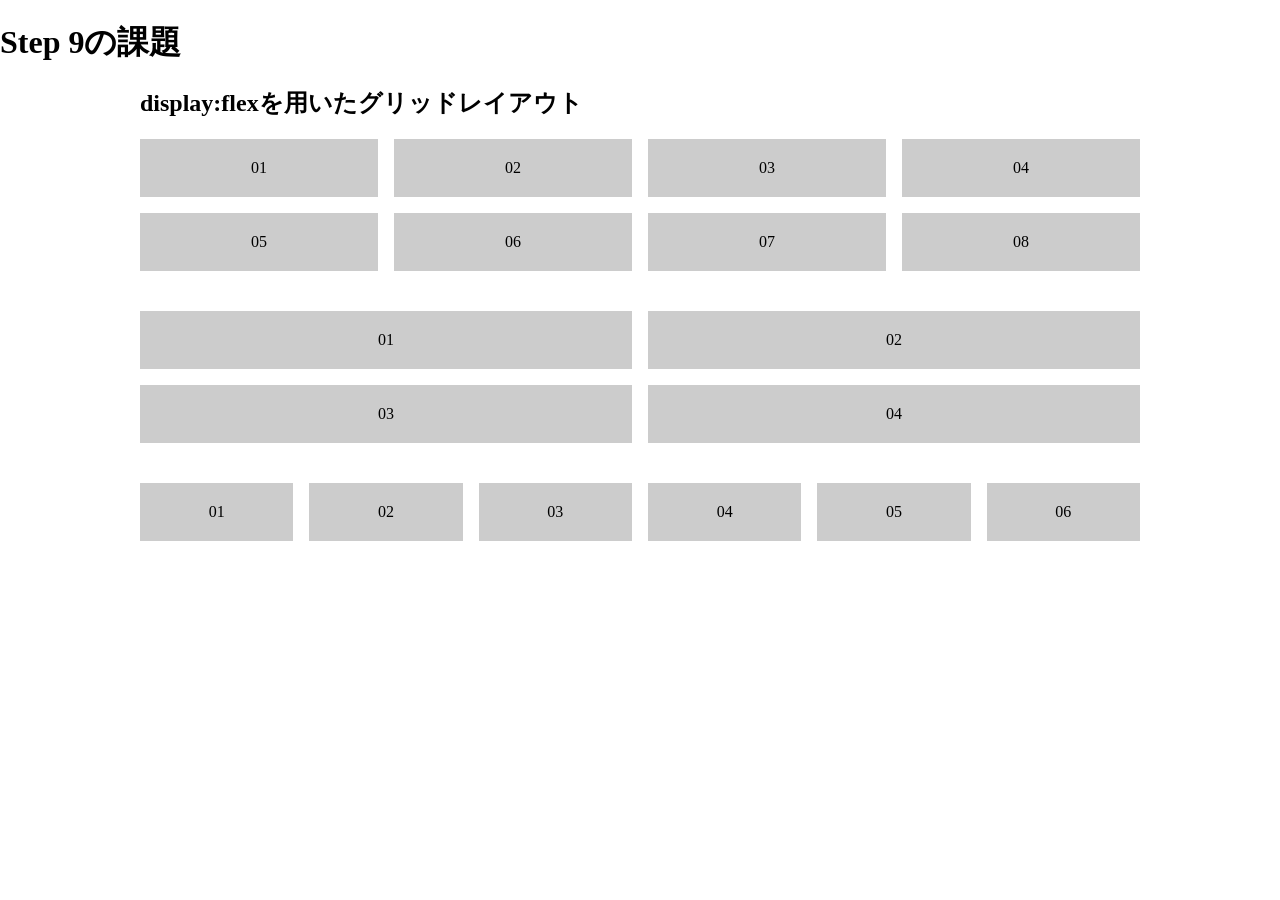
==== html-css/index.html @ 7e366bbe "display:flexを用いたグリッドレイアウト" ====
<!doctype html>
<html lang="en">
  <head>
    <meta charset="UTF-8" />
    <meta name="viewport" content="width=device-width, initial-scale=1.0" />
    <title>test</title>
    <link rel="stylesheet" href="./css/style.css" />
  </head>
  <body>
    <h1>Step 9の課題</h1>
    <section>
      <h2>display:flexを用いたグリッドレイアウト</h2>

      <div class="grid grid-4x4">
        <div>01</div>
        <div>02</div>
        <div>03</div>
        <div>04</div>
        <div>05</div>
        <div>06</div>
        <div>07</div>
        <div>08</div>
      </div>

      <div class="grid grid-2x2">
        <div>01</div>
        <div>02</div>
        <div>03</div>
        <div>04</div>
      </div>

      <div class="grid grid-6x1">
        <div>01</div>
        <div>02</div>
        <div>03</div>
        <div>04</div>
        <div>05</div>
        <div>06</div>
      </div>
    </section>
  </body>
</html>
---- html-css/css/style.css ----
/*
 最小限のリセット
*/
* {
    box-sizing: border-box;
  }
  
  body {
    margin: 0;
  }

  section{
    max-width: 1000px;
    margin: 0 auto;
}


/*
grid
*/


.grid{
    display:flex;
    gap:16px;
    flex-wrap: wrap;
    margin-bottom: 40px;

}
.grid > div{
    background-color: #ccc;
    padding: 20px 0;
    text-align: center;
}

.grid-4x4 > div{
    width:calc((100% - (16px*3)) /4 );
}

.grid-2x2 > div{
    width:calc((100% - (16px*1)) /2 );
}

.grid-6x1 > div{
    width:calc((100% - (16px*5)) /6 );
}
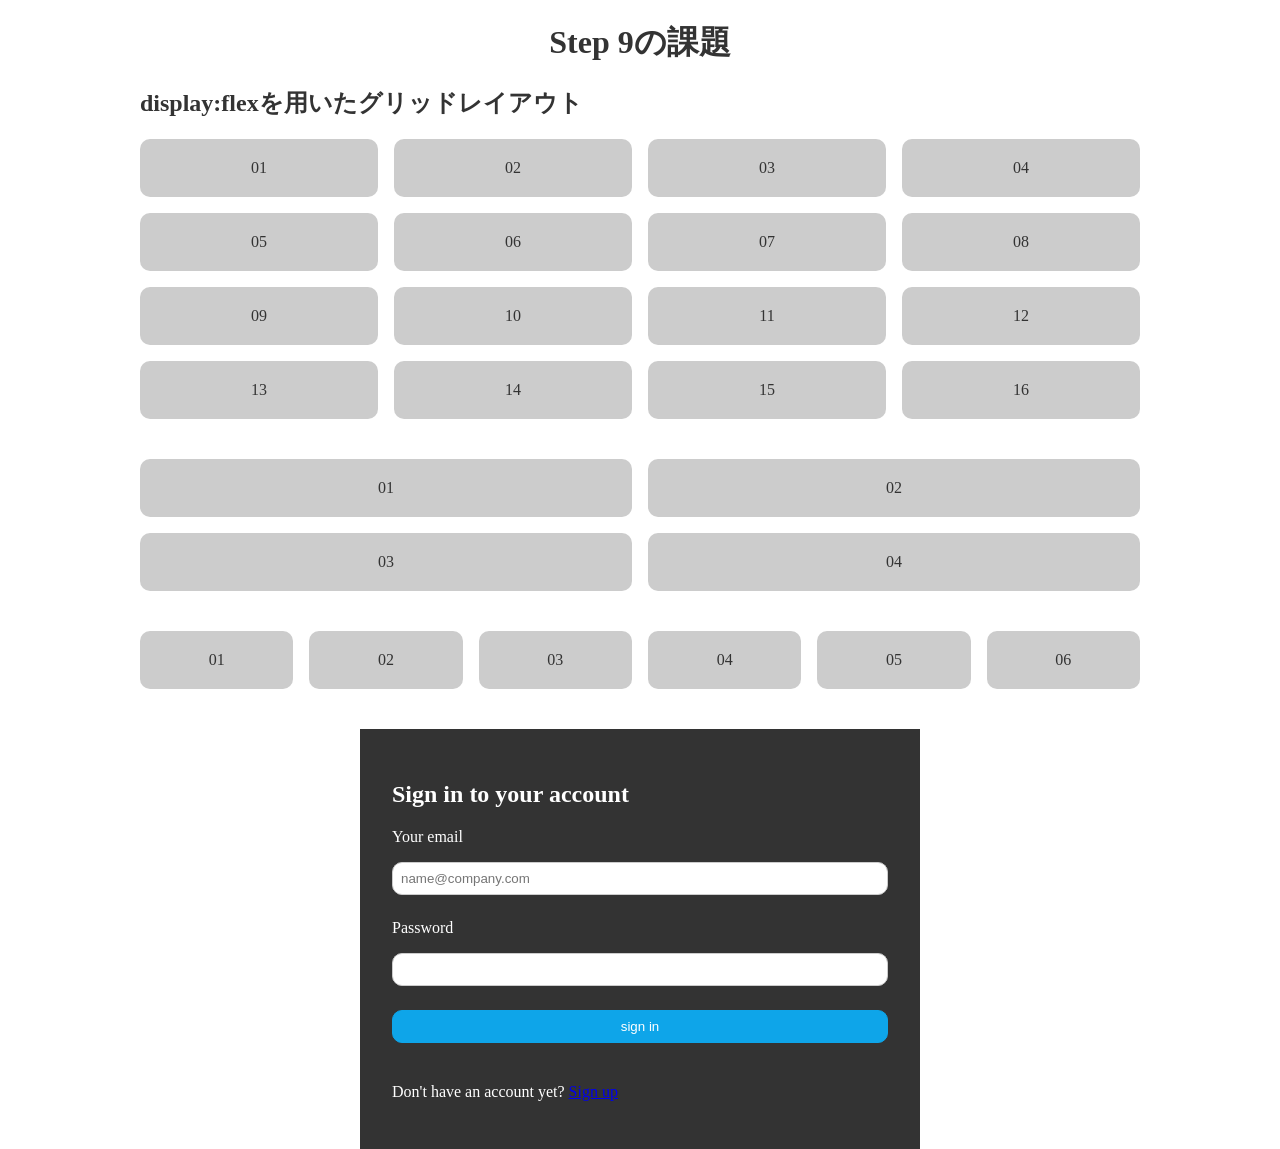
==== commit cc2289b5: "ログインフォーム作成" ====
--- a/html-css/index.html
+++ b/html-css/index.html
@@ -20,6 +20,14 @@
         <div>06</div>
         <div>07</div>
         <div>08</div>
+        <div>09</div>
+        <div>10</div>
+        <div>11</div>
+        <div>12</div>
+        <div>13</div>
+        <div>14</div>
+        <div>15</div>
+        <div>16</div>
       </div>
 
       <div class="grid grid-2x2">
@@ -38,5 +46,29 @@
         <div>06</div>
       </div>
     </section>
+
+    <section class="form-section">
+      <h2>Sign in to your account</h2>
+      <form class="form" action="">
+        <div>
+          <label for="email">Your email</label>
+          <input
+            id="email"
+            type="email"
+            name="email"
+            placeholder="name@company.com"
+            required
+          />
+        </div>
+        <div>
+          <label for="password">Password</label>
+          <input id="password" type="password" name="password" required />
+        </div>
+        <button class="form-button" type="submit">sign in</button>
+
+        <p>Don't have an account yet? <a href="#">Sign up</a></p>
+      </form>
+    </section>
+    <script src="./js/login.js"></script>
   </body>
 </html>
--- a/html-css/css/style.css
+++ b/html-css/css/style.css
@@ -1,47 +1,88 @@
-
 /*
  最小限のリセット
 */
 * {
-    box-sizing: border-box;
-  }
-  
-  body {
-    margin: 0;
-  }
-
-  section{
-    max-width: 1000px;
-    margin: 0 auto;
+  box-sizing: border-box;
 }
 
+body {
+  margin: 0;
+  color: #333;
+}
+
+h1 {
+  text-align: center;
+}
+
+section {
+  max-width: 1000px;
+  margin: 0 auto;
+}
 
 /*
 grid
 */
 
-
-.grid{
-    display:flex;
-    gap:16px;
-    flex-wrap: wrap;
-    margin-bottom: 40px;
-
+.grid {
+  display: flex;
+  gap: 16px;
+  flex-wrap: wrap;
+  margin-bottom: 40px;
 }
-.grid > div{
-    background-color: #ccc;
-    padding: 20px 0;
-    text-align: center;
+.grid > div {
+  background-color: #ccc;
+  padding: 20px 0;
+  text-align: center;
+  border-radius: 10px;
 }
 
-.grid-4x4 > div{
-    width:calc((100% - (16px*3)) /4 );
+.grid-4x4 > div {
+  width: calc((100% - (16px * 3)) / 4);
 }
 
-.grid-2x2 > div{
-    width:calc((100% - (16px*1)) /2 );
+.grid-2x2 > div {
+  width: calc((100% - (16px * 1)) / 2);
 }
 
-.grid-6x1 > div{
-    width:calc((100% - (16px*5)) /6 );
+.grid-6x1 > div {
+  width: calc((100% - (16px * 5)) / 6);
 }
+
+/*
+form
+*/
+.form-section {
+  background-color: #333;
+  color: #fff;
+  padding: 32px;
+  max-width: 560px;
+}
+
+.form {
+  display: flex;
+  flex-direction: column;
+  gap: 24px;
+}
+
+.form > div {
+  display: flex;
+  flex-direction: column;
+  gap: 16px;
+}
+
+input {
+  padding: 8px;
+  border: 1px solid #ccc;
+  border-radius: 10px;
+}
+
+.form-button {
+  display: block;
+  width: 100%;
+  background: #0ea5e9;
+  border: 1px solid #0ea5e9;
+  border-radius: 10px;
+  padding: 8px;
+  color: #fff;
+  cursor: pointer;
+}
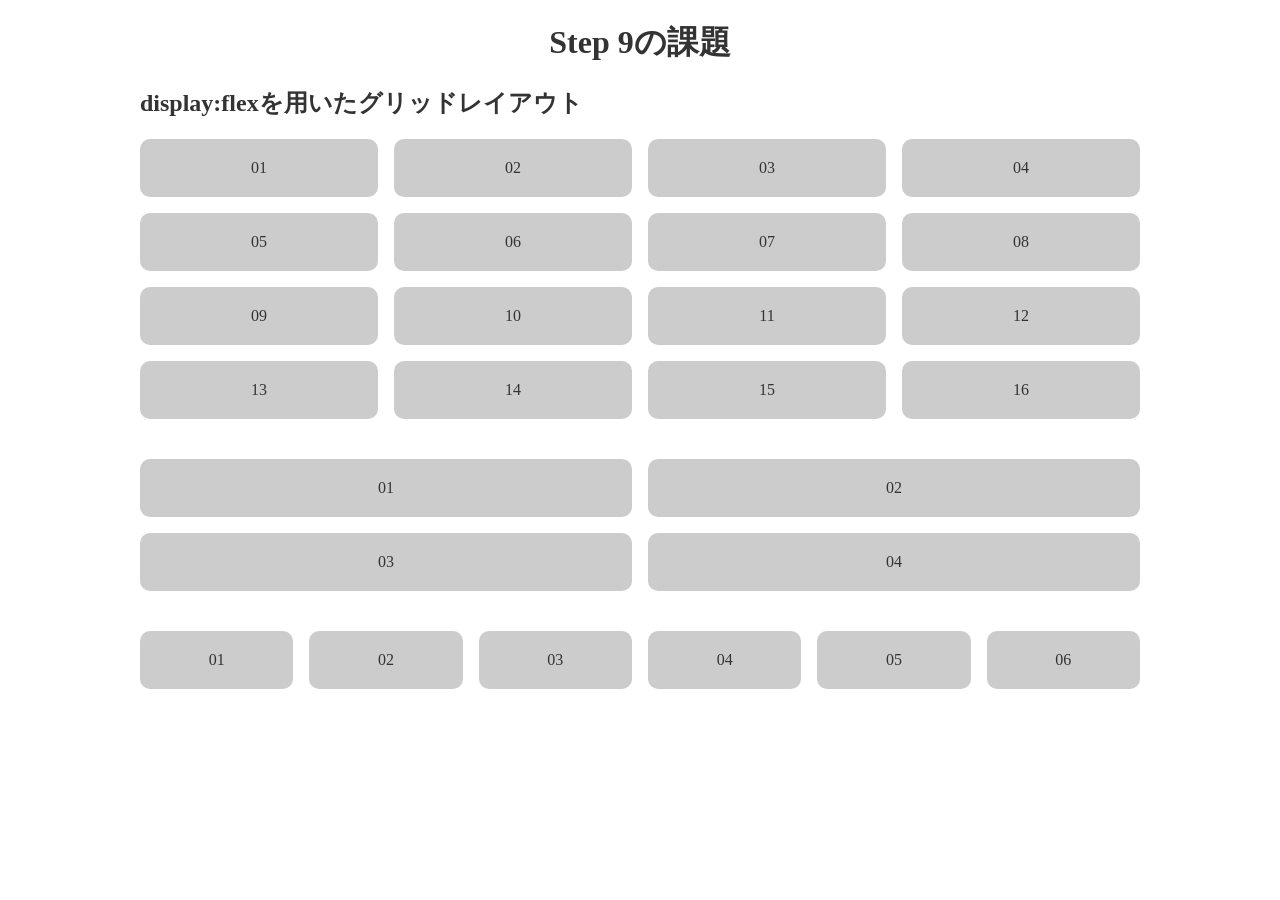
==== commit 69f036f7: "フォームのコードをdatabaseフォルダに引っ越し" ====
--- a/html-css/index.html
+++ b/html-css/index.html
@@ -46,29 +46,5 @@
         <div>06</div>
       </div>
     </section>
-
-    <section class="form-section">
-      <h2>Sign in to your account</h2>
-      <form class="form" action="">
-        <div>
-          <label for="email">Your email</label>
-          <input
-            id="email"
-            type="email"
-            name="email"
-            placeholder="name@company.com"
-            required
-          />
-        </div>
-        <div>
-          <label for="password">Password</label>
-          <input id="password" type="password" name="password" required />
-        </div>
-        <button class="form-button" type="submit">sign in</button>
-
-        <p>Don't have an account yet? <a href="#">Sign up</a></p>
-      </form>
-    </section>
-    <script src="./js/login.js"></script>
   </body>
 </html>
--- a/html-css/css/style.css
+++ b/html-css/css/style.css
@@ -47,42 +47,3 @@
 .grid-6x1 > div {
   width: calc((100% - (16px * 5)) / 6);
 }
-
-/*
-form
-*/
-.form-section {
-  background-color: #333;
-  color: #fff;
-  padding: 32px;
-  max-width: 560px;
-}
-
-.form {
-  display: flex;
-  flex-direction: column;
-  gap: 24px;
-}
-
-.form > div {
-  display: flex;
-  flex-direction: column;
-  gap: 16px;
-}
-
-input {
-  padding: 8px;
-  border: 1px solid #ccc;
-  border-radius: 10px;
-}
-
-.form-button {
-  display: block;
-  width: 100%;
-  background: #0ea5e9;
-  border: 1px solid #0ea5e9;
-  border-radius: 10px;
-  padding: 8px;
-  color: #fff;
-  cursor: pointer;
-}
